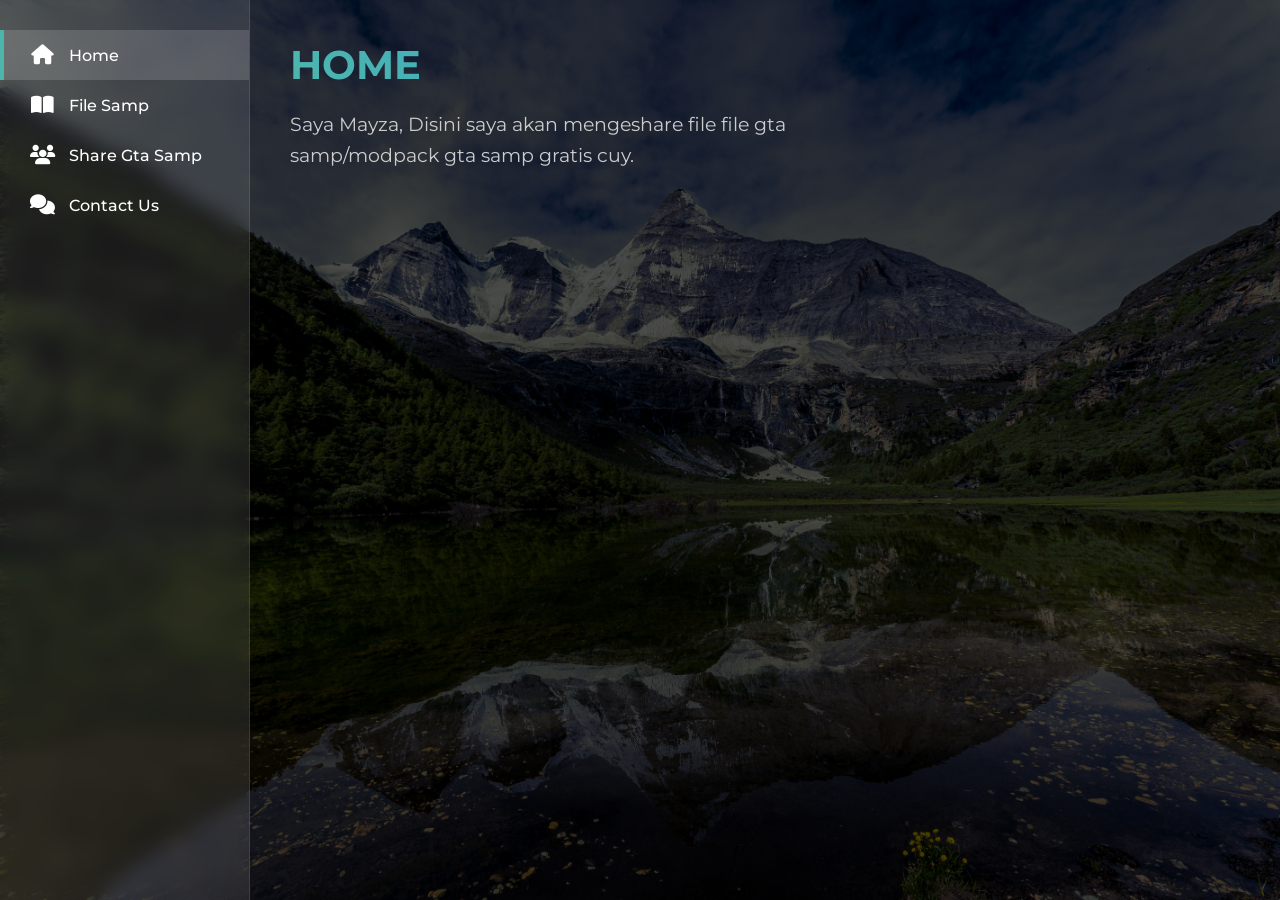
==== 1.html @ 4f8c4227 "Add files via upload" ====
<!DOCTYPE html>

<html lang="id">

<head>
    <meta charset="UTF-8">

    <meta name="viewport" content="width=device-width, initial-scale=1.0">

    <title>Mayzaa HOME</title>

    <link href="https://fonts.googleapis.com/css2?family=Montserrat:wght@300;400;700&display=swap" rel="stylesheet">

    <link rel="stylesheet" href="https://cdnjs.cloudflare.com/ajax/libs/font-awesome/6.5.0/css/all.min.css">

    <link rel="stylesheet" href="1.css">
</head>


<body>
    <!-- BACKGROUND ELEMENTS -->
    <div class="main-background"></div>
    <div class="background-extension"></div>
    
    <!-- OVERLAY DARK -->
    <div class="overlay"></div>

    <div class="container">
        <!-- SIDEBAR -->
        <aside class="sidebar">

            <div class="item active" data-page="intro">
                <i class="fas fa-home"></i>
                <span>Home</span>
                <div class="line active"></div>
            </div>

            <div class="item" data-page="products">
                <i class="fas fa-book-open"></i>
                <span>File Samp</span>
                <div class="line"></div>
            </div>

            <div class="item" data-page="company">
                <i class="fas fa-users"></i>
                <span>Share Gta Samp</span>
                <div class="line"></div>
            </div>

            <div class="item" data-page="contact">
                <i class="fas fa-comments"></i>
                <span>Contact Us</span>
                <div class="line"></div>
            </div>

        </aside>

        <!-- MAIN CONTENT -->
        <section class="content" id="contentBox">
            <!-- HOME CONTENT -->
            <div class="page-content intro-content active">
                <h1>HOME</h1>
                <p class="home-description">
                    Saya Mayza, Disini saya akan mengeshare file file gta<br>
                    samp/modpack gta samp gratis cuy.
                </p>
            </div>

            <!-- FILE SAMP CONTENT -->
    <div class="page-content products-content">
         <h1>File Samp</h1>
         <p>Download berbagai file dan mod untuk GTA San Andreas Multiplayer</p>
          <div class="gta-grid">
    
        <div class="gta-card">
            <div class="media-container">
                <img src="logosamp.jpg" alt="Client SAMP" class="thumbnail">
                <div class="play-overlay">
                </div>
            </div>
            <h3>Client SAMP 0.3.7-R1</h3>
            <p>Download client GTA SAMP untuk mulai bermain multiplayer</p>
            <a class="btn btn-download" 
         href="https://www.mediafire.com/file/sjpkqi3hq99443t/sa-mp-0.3.7-R1-install.exe/file"
         target="_blank">
              Download
              </a>
        </div>

        <div class="gta-card">
            <div class="media-container">
                <img src="logosamp.jpg" alt="Mod Pack" class="thumbnail">
                <div class="play-overlay">
                    <i class=""></i>
                </div>
            </div>
            <h3>Client SAMP 0.3.7-R5</h3>
            <p>Download client GTA SAMP untuk mulai bermain multiplayer</p>
            <a class="btn btn-download" href="https://www.mediafire.com/file/mzpxym8iyaip041/sa-mp-0.3.7-R5-1-install.exe/file" target="_blank">Download</a>
        </div>

        <div class="gta-card">
            <div class="media-container">
                <img src="SanAndreasMultiPlayer.png" alt="Vehicle Mods" class="thumbnail">
                <div class="play-overlay">
                    <i class=""></i>
                </div>
            </div>
            <h3>GTA Clean Indonesia</h3>
            <p>Setup Gta SA Original</p>
            <a class="btn btn-download" href="https://www.mediafire.com/file/563d2ma1xjbfuww/GTA_Clean_Indonesia_v1.rar/file" target="_blank">Download</a>
        </div>

        <div class="gta-card">
            <div class="media-container">
                <img src="404.jpg" alt="Skin Pack" class="thumbnail">
                <div class="play-overlay">
                    <i class=""></i>
                </div>
            </div>
            <h3>None</h3>
            <p>Coming Soon</p>
            <a class="btn btn-download" href="#" target="_blank">Download</a>
        </div>

        <div class="gta-card">
            <div class="media-container">
                <img src="404.jpg" alt="Map Addons" class="thumbnail">
                <div class="play-overlay">
                    <i class=""></i>
                </div>
            </div>
            <h3>None</h3>
            <p>Coming Soon</p>
            <a class="btn btn-download" href="#" target="_blank">Download</a>
        </div>

        <div class="gta-card">
            <div class="media-container">
                <img src="404.jpg" alt="Tools & Utilities" class="thumbnail">
                <div class="play-overlay">
                    <i class=""></i>
                </div>
            

        </div>
            <h3>None</h3>
            <p>Coming Soon</p>
            <div class="button-group">
                <a class="btn btn-download" href="#" target="_blank">Download</a>
         </div>
     </div>
            </div>
        
    </div>

            <!-- SHARE GTA SAMP CONTENT -->
            <div class="page-content company-content">
                <h1>Share Gta Samp</h1>
                <p>Download berbagai file dan resources untuk GTA San Andreas Multiplayer</p>
                <div class="file-list">
                    <div class="file-item">

                        <div class="file-header">
                            <i class="fas fa-download"></i>
                            <h3>GTA SAMP LITE</h3>
                        </div>
                        <p>Size lebih kecil "tidak ngaruh ke grafik"</p>
                        <a class="btn download-btn" href="https://www.mediafire.com/file/w48p10b6rd0rq80/GTA_Lite_Mayza.rar/file" target="_blank">Download</a>
                    </div>

                    <div class="file-item">
                        <div class="file-header">
                            <i class="fas fa-download"></i>
                            <h3>R5 TCW</h3>
                        </div>
                        <p>R5 DIbuat untuk TCW, texturenya Low</p>
                        <a class="btn download-btn" href="https://www.mediafire.com/file/bhwi1absm1m7j8o/R5_Texture_low.rar/file" target="_blank">Download</a>
                    </div>

                    <div class="file-item">
                        <div class="file-header">
                            <i class="fas fa-download"></i>
                            <h3>None</h3>
                        </div>
                        <p>Download</p>
                        <a class="btn download-btn" href="#" target="_blank">Download</a>
                    </div>

                    <div class="file-item">
                        <div class="file-header">
                            <i class="fas fa-download"></i>
                            <h3>None</h3>
                        </div>
                        <p>Coming Soon</p>
                        <a class="btn download-btn" href="#" target="_blank">Download</a>
                    </div>

                    <div class="file-item">
                        <div class="file-header">
                            <i class="fas fa-download"></i>
                            <h3>None</h3>
                        </div>
                        <p>Coming Soon</p>
                        <a class="btn download-btn" href="#" target="_blank">Download</a>
                    </div>

                    <div class="file-item">
                        <div class="file-header">
                            <i class="fas fa-download"></i>
                            <h3>None</h3>
                        </div>
                        <p>Coming Soon</p>
                        <a class="btn download-btn" href="#" target="_blank">Download</a>
                    </div>
                </div>
            </div>

            <!-- CONTACT US CONTENT -->
            <div class="page-content contact-content">
                <h1>Contact Us</h1>
                <p>Hubungi kami untuk pertanyaan, kerja sama, atau informasi lebih lanjut.</p>
                <div id="message" class="message"></div>
                <form id="contactForm" class="contact-form">
                    <div class="form-group">
                        <label for="name">Name</label>
                        <input type="text" id="name" name="name" placeholder="Masukkan nama Anda" required>
                    </div>
                    <div class="form-group">
                        <label for="email">Email</label>
                        <input type="email" id="email" name="email" placeholder="Masukkan email Anda" required>
                    </div>
                    <div class="form-group">
                        <label for="messageInput">Message</label>
                        <textarea id="messageInput" name="message" placeholder="Tulis pesan Anda di sini..." required></textarea>
                    </div>
                    <button type="submit" class="btn" id="submitBtn">
                        <div class="spinner" id="spinner"></div>
                        Send Message
                    </button>
                </form>
            </div>
        </section>
    </div>

    <script src="script.js"></script>
</body>
</html>
---- 1.css ----
* {
    margin: 0;
    padding: 0;
    box-sizing: border-box;
}

body {
    font-family: 'Montserrat', sans-serif;
    background: #0f0f0f;
    color: white;
    overflow-x: hidden;
}

.main-background {
    position: fixed;
    top: 0;
    left: 0;
    width: 100%;
    height: 100vh;
    background-image: url('pexels-43717008-7404451.jpg');
    background-size: cover;
    background-position: center;
    background-repeat: no-repeat;
    z-index: -2;
}

.background-extension {
    position: fixed;
    top: 0;
    left: 0;
    width: 100%;
    height: 100vh;
    background: rgba(0, 0, 0, 0.4); /* Dikurangi dari 0.7 menjadi 0.4 */
    z-index: -1;
}

.overlay {
    position: fixed;
    top: 0;
    left: 0;
    width: 100%;
    height: 100%;
    background: rgba(0, 0, 0, 0.5); /* Dikurangi dari 0.8 menjadi 0.5 */
    z-index: -1;
}

.container {
    display: flex;
    min-height: 100vh;
}

/* SIDEBAR STYLES */
.sidebar {
    width: 250px;
    background: rgba(255, 255, 255, 0.1);
    backdrop-filter: blur(10px);
    padding: 30px 0;
    border-right: 1px solid rgba(255, 255, 255, 0.1);
}

.sidebar .item {
    display: flex;
    align-items: center;
    padding: 15px 30px;
    cursor: pointer;
    transition: all 0.3s ease;
    position: relative;
}

.sidebar .item:hover {
    background: rgba(255, 255, 255, 0.1);
}

.sidebar .item.active {
    background: rgba(255, 255, 255, 0.15);
}

.sidebar .item i {
    font-size: 20px;
    margin-right: 15px;
    width: 24px;
    text-align: center;
}

.sidebar .item span {
    font-weight: 500;
}

.sidebar .line {
    position: absolute;
    left: 0;
    top: 0;
    height: 100%;
    width: 4px;
    background: #4db6ac;
    transform: scaleY(0);
    transition: transform 0.3s ease;
}

.sidebar .line.active {
    transform: scaleY(1);
}

/* CONTENT STYLES */
.content {
    flex: 1;
    padding: 40px;
    overflow-y: auto;
}

.page-content {
    display: none;
    animation: fadeIn 0.5s ease;
}

.page-content.active {
    display: block;
}

@keyframes fadeIn {
    from { opacity: 0; transform: translateY(20px); }
    to { opacity: 1; transform: translateY(0); }
}

h1 {
    font-size: 2.5rem;
    margin-bottom: 20px;
    background: linear-gradient(45deg, #4db6ac, #2196f3);
    -webkit-background-clip: text;
    -webkit-text-fill-color: transparent;
    background-clip: text;
}

.home-description {
    font-size: 1.2rem;
    line-height: 1.6;
    color: #ccc;
}

/* GTA GRID STYLES */
.gta-grid {
    display: grid;
    grid-template-columns: repeat(auto-fit, minmax(300px, 1fr));
    gap: 30px;
    margin-top: 30px;
}

.gta-card {
    background: rgba(255, 255, 255, 0.1);
    border-radius: 15px;
    padding: 20px;
    transition: all 0.3s ease;
    backdrop-filter: blur(10px);
    border: 1px solid rgba(255, 255, 255, 0.1);
}

.gta-card:hover {
    transform: translateY(-5px);
    background: rgba(255, 255, 255, 0.15);
}

.media-container {
    position: relative;
    border-radius: 10px;
    overflow: hidden;
    margin-bottom: 15px;
}

.thumbnail {
    width: 100%;
    height: 200px;
    object-fit: cover;
    transition: all 0.3s ease;
}

.play-overlay {
    position: absolute;
    top: 0;
    left: 0;
    width: 100%;
    height: 100%;
    background: rgba(0, 0, 0, 0.5);
    display: flex;
    align-items: center;
    justify-content: center;
    opacity: 0;
    transition: all 0.3s ease;
}

.media-container:hover .play-overlay {
    opacity: 1;
}

.play-overlay i {
    font-size: 40px;
    color: white;
}

.gta-card h3 {
    font-size: 1.3rem;
    margin-bottom: 10px;
    color: #4db6ac;
}

.gta-card p {
    color: #ccc;
    margin-bottom: 15px;
    line-height: 1.5;
}

/* BUTTON STYLES */
.btn {
    background: linear-gradient(45deg, #4db6ac, #2196f3);
    color: white;
    border: none;
    padding: 12px 25px;
    border-radius: 25px;
    cursor: pointer;
    font-weight: 600;
    transition: all 0.3s ease;
    text-decoration: none;
    display: inline-block;
    text-align: center;
}

.btn:hover {
    transform: translateY(-2px);
    box-shadow: 0 5px 15px rgba(77, 182, 172, 0.4);
}

.btn-download {
    background: linear-gradient(45deg, #ff9800, #ff5722);
}

.btn-download:hover {
    box-shadow: 0 5px 15px rgba(255, 152, 0, 0.4);
}

.btn-video {
    background: linear-gradient(45deg, #9c27b0, #e91e63);
    margin-left: 10px;
}

.btn-video:hover {
    box-shadow: 0 5px 15px rgba(156, 39, 176, 0.4);
}

.button-group {
    display: flex;
    gap: 10px;
}

/* FILE LIST STYLES */
.file-list {
    display: grid;
    gap: 20px;
    margin-top: 30px;
}

.file-item {
    background: rgba(255, 255, 255, 0.1);
    border-radius: 10px;
    padding: 20px;
    backdrop-filter: blur(10px);
    border: 1px solid rgba(255, 255, 255, 0.1);
}

.file-header {
    display: flex;
    align-items: center;
    margin-bottom: 10px;
}

.file-header i {
    font-size: 24px;
    margin-right: 15px;
    color: #4db6ac;
}

.file-header h3 {
    margin: 0;
    font-size: 1.2rem;
}

.file-item p {
    color: #ccc;
    margin-bottom: 15px;
    line-height: 1.5;
}

.download-btn {
    background: linear-gradient(45deg, #4caf50, #8bc34a);
}

.download-btn:hover {
    box-shadow: 0 5px 15px rgba(76, 175, 80, 0.4);
}

/* CONTACT FORM STYLES */
.contact-form {
    max-width: 600px;
    margin-top: 30px;
}

.form-group {
    margin-bottom: 20px;
}

.form-group label {
    display: block;
    margin-bottom: 8px;
    font-weight: 600;
    color: #4db6ac;
}

.form-group input,
.form-group textarea {
    width: 100%;
    padding: 12px 15px;
    border: 1px solid rgba(255, 255, 255, 0.2);
    border-radius: 8px;
    background: rgba(255, 255, 255, 0.1);
    color: white;
    font-size: 16px;
    transition: all 0.3s ease;
}

.form-group input:focus,
.form-group textarea:focus {
    outline: none;
    border-color: #4db6ac;
    background: rgba(255, 255, 255, 0.15);
}

.form-group textarea {
    height: 120px;
    resize: vertical;
}

.message {
    padding: 15px;
    border-radius: 8px;
    margin-bottom: 20px;
    display: none;
}

.message.success {
    background: rgba(76, 175, 80, 0.2);
    border: 1px solid #4caf50;
    color: #4caf50;
    display: block;
}

.message.error {
    background: rgba(244, 67, 54, 0.2);
    border: 1px solid #f44336;
    color: #f44336;
    display: block;
}

/* VIDEO CONTAINER */
.video-container {
    position: relative;
    width: 100%;
    height: 200px;
}

.video-container iframe {
    width: 100%;
    height: 100%;
    border-radius: 10px;
}

.hidden {
    display: none;
}

/* SPINNER */
.spinner {
    display: inline-block;
    width: 20px;
    height: 20px;
    border: 3px solid rgba(255, 255, 255, 0.3);
    border-radius: 50%;
    border-top-color: white;
    animation: spin 1s ease-in-out infinite;
    margin-right: 10px;
    display: none;
}

@keyframes spin {
    to { transform: rotate(360deg); }
}

/* RESPONSIVE DESIGN */
@media (max-width: 768px) {
    .container {
        flex-direction: column;
    }

    .sidebar {
        width: 100%;
        padding: 15px 0;
    }

    .content {
        padding: 20px;
    }

    .gta-grid {
        grid-template-columns: 1fr;
    }

    .button-group {
        flex-direction: column;
    }

    .btn-video {
        margin-left: 0;
        margin-top: 10px;
    }
}
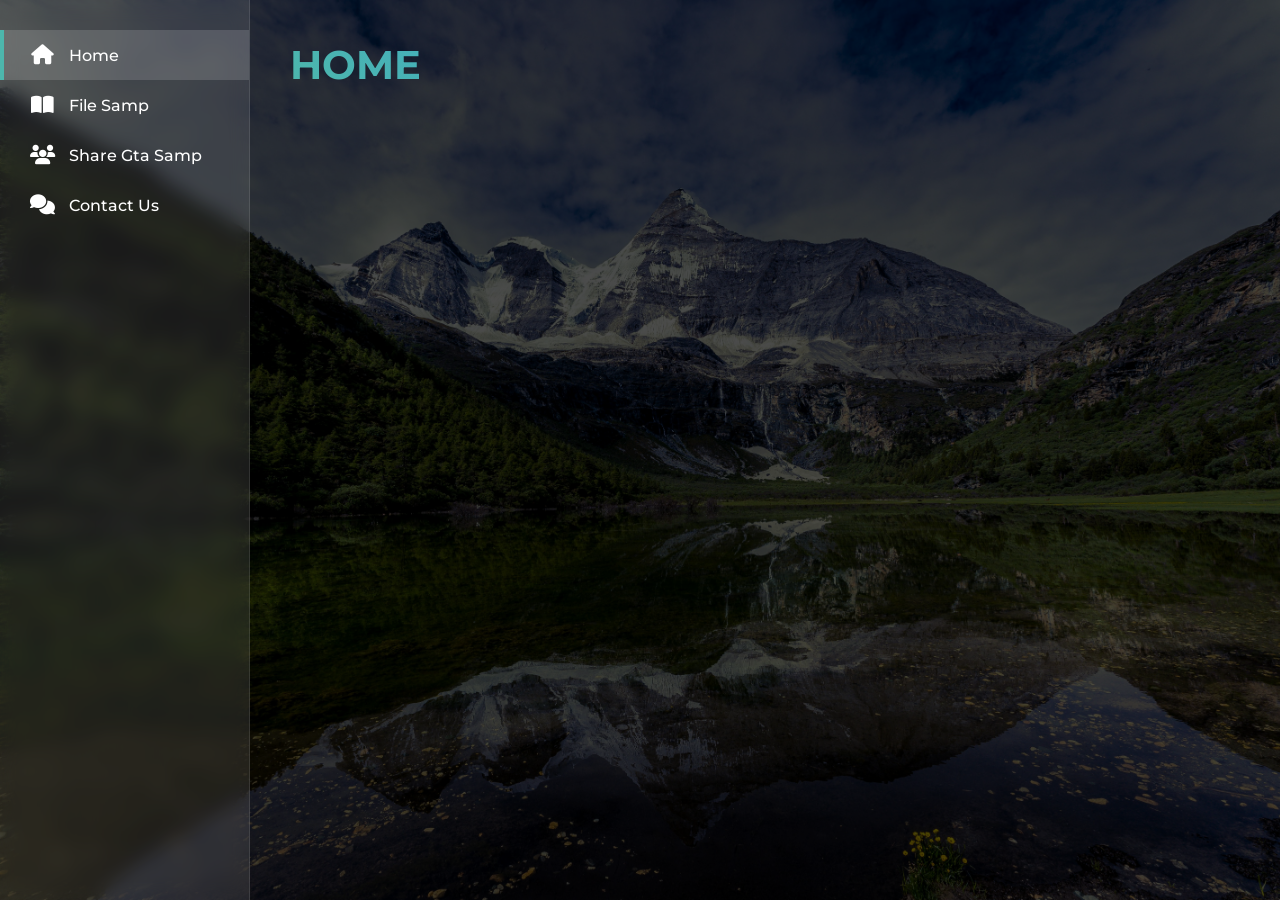
==== commit 369c3896: "1.html" ====
--- a/1.html
+++ b/1.html
@@ -7,7 +7,7 @@
 
     <meta name="viewport" content="width=device-width, initial-scale=1.0">
 
-    <title>Mayzaa HOME</title>
+    <title>Mayzaa SA:MP</title>
 
     <link href="https://fonts.googleapis.com/css2?family=Montserrat:wght@300;400;700&display=swap" rel="stylesheet">
 
@@ -61,8 +61,7 @@
             <div class="page-content intro-content active">
                 <h1>HOME</h1>
                 <p class="home-description">
-                    Saya Mayza, Disini saya akan mengeshare file file gta<br>
-                    samp/modpack gta samp gratis cuy.
+                    
                 </p>
             </div>
 
@@ -245,4 +244,5 @@
 
     <script src="script.js"></script>
 </body>
-</html>+
+</html>
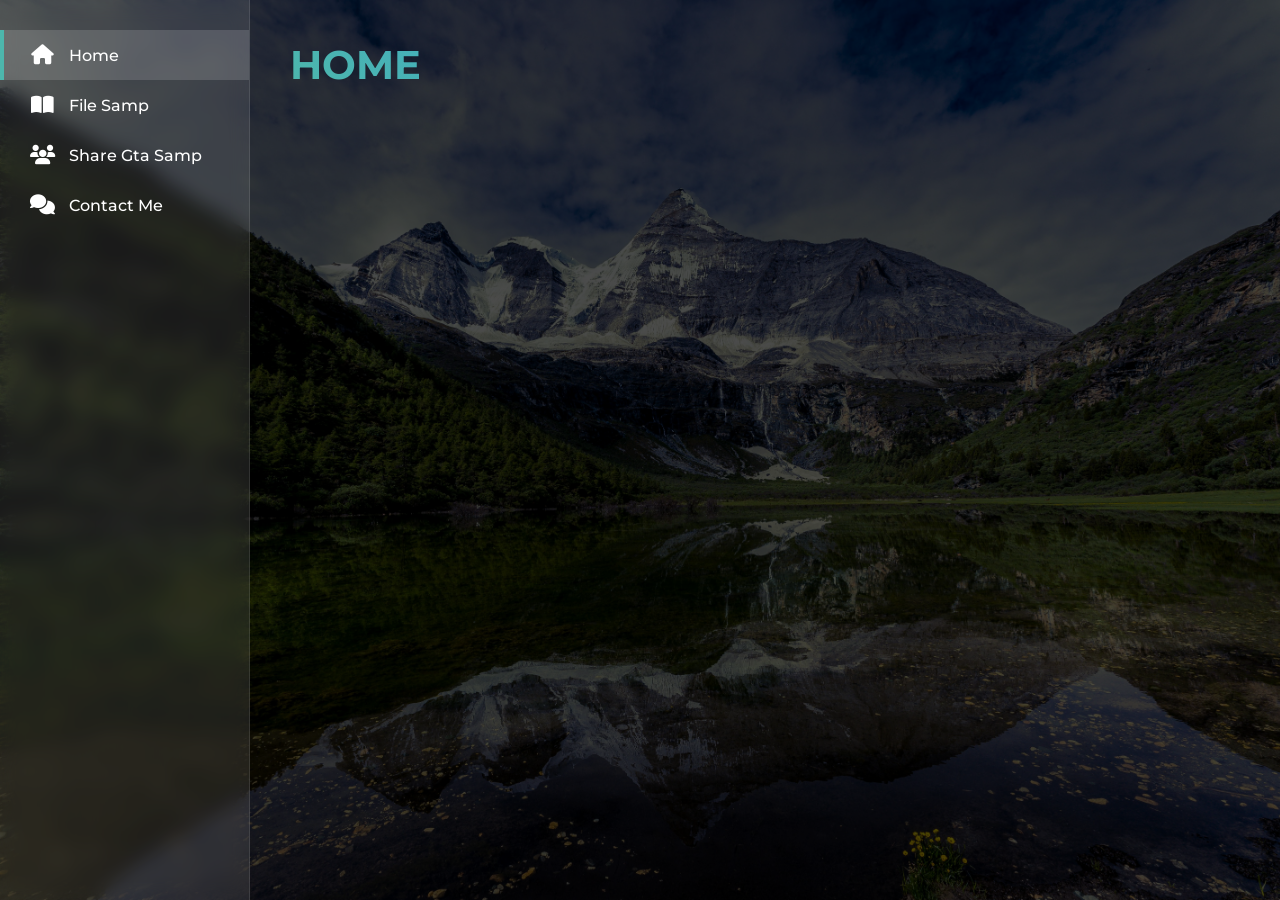
==== commit ee5fc30e: "1.html" ====
--- a/1.html
+++ b/1.html
@@ -49,7 +49,7 @@
 
             <div class="item" data-page="contact">
                 <i class="fas fa-comments"></i>
-                <span>Contact Us</span>
+                <span>Contact Me</span>
                 <div class="line"></div>
             </div>
 
@@ -246,3 +246,4 @@
 </body>
 
 </html>
+
